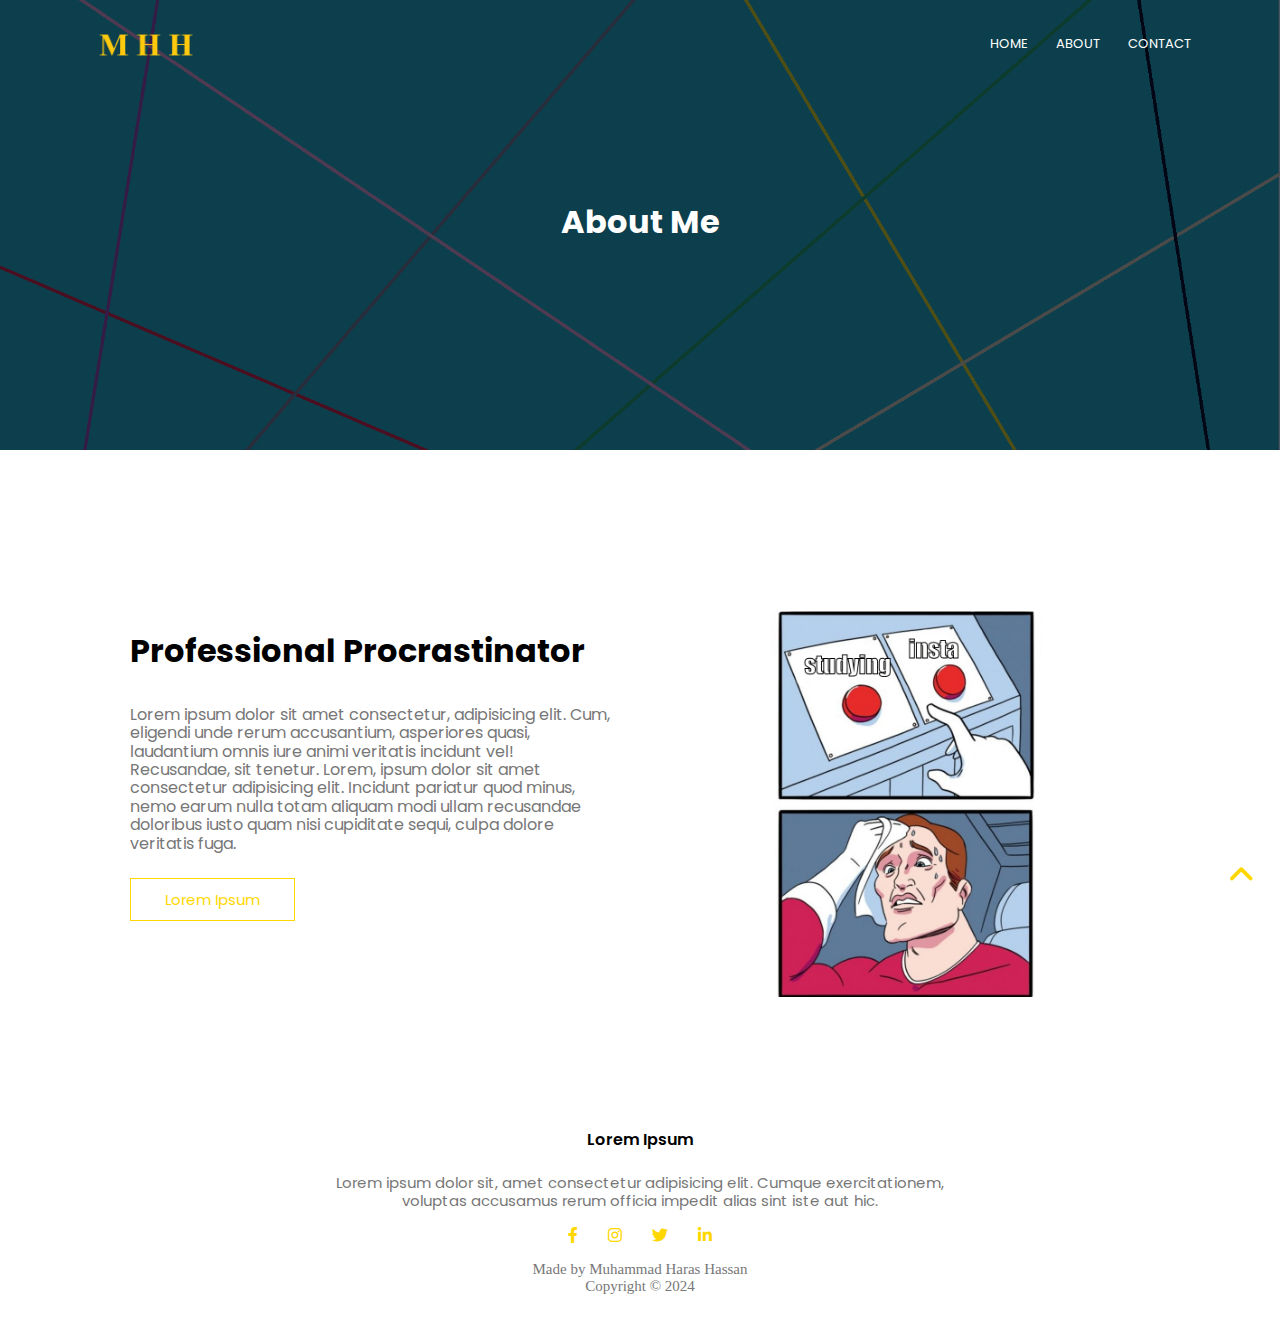
==== about.html @ fac4b9bb "Updated" ====
<!DOCTYPE html>
<html lang="en">

<head>
  <meta charset="UTF-8">
  <meta name="viewport" content="width=device-width, initial-scale=1.0">
  <link rel="stylesheet" href="css/normalize.css">
  <link rel="stylesheet" href="css/all.min.css">
  <link rel="stylesheet" href="css/main.css">
  <link rel="preconnect" href="https://fonts.googleapis.com">
  <link rel="preconnect" href="https://fonts.gstatic.com" crossorigin>
  <link href="https://fonts.googleapis.com/css2?family=Poppins:wght@400;500;600;700;800&display=swap" rel="stylesheet">
  <title>MHH</title>
</head>

<body>
  <!-- Start Header -->
  <section class="sub-header" id="home">
    <nav>
      <a href="#"><img src="imgs/logo.png" alt=""></a>
      <div class="nav-links" id="navlinks">
        <i class="fa fa-times" onclick="hideMenu()"></i>
        <ul>
          <li><a href="index.html">Home</a></li>
          <li><a href="about.html">About</a></li>
          <li><a href="contact.html">Contact</a></li>
        </ul>
      </div>
      <i class="fa fa-bars" onclick="showMenu()"></i>
    </nav>
    <h1>About Me</h1>
  </section>
  <!-- End Header -->
  <!-- S About Us Contant -->
  <section class="about-us">
    <div class="row">
      <div class="about-col">
        <h1>Professional Procrastinator</h1>
        <p>Lorem ipsum dolor sit amet consectetur, adipisicing elit. Cum, eligendi unde rerum accusantium, asperiores
          quasi, laudantium omnis iure animi veritatis incidunt vel! Recusandae, sit tenetur. Lorem, ipsum dolor sit
          amet consectetur adipisicing elit. Incidunt pariatur quod minus, nemo earum nulla totam aliquam modi ullam
          recusandae doloribus iusto quam nisi cupiditate sequi, culpa dolore veritatis fuga.</p>
        <a href="" class="btn-1 red-btn">Lorem Ipsum</a>
      </div>
      <div class="about-col">
        <img src="imgs/About.png" alt="">
      </div>
    </div>	



  </section>


  <!-- E About Us Contant -->


<footer>
    <h4>Lorem Ipsum</h4>
    <p>Lorem ipsum dolor sit, amet consectetur adipisicing elit. Cumque exercitationem, <br /> voluptas accusamus rerum officia
      impedit alias sint iste aut hic.</p>
      <div class="icons">
        <i class="fab fa-facebook-f"></i>
        <i class="fab fa-instagram"></i>
        <i class="fab fa-twitter"></i>
        <i class="fab fa-linkedin-in"></i>
      </div>
      <p>Made by Muhammad Haras Hassan<br>Copyright © 2024</p>
  </footer>
  <!-- End Footer -->
  <div class="up">
    <a href="#home">
      <i class="fas fa-angle-up"></i>
    </a>
  </div>

  <!-- Javascript -->
  <script>
    var navlinks = document.getElementById("navlinks");
    function showMenu() {
      navlinks.style.right = "0"
    }
    function hideMenu() {
      navlinks.style.right = "-200px"
    }
  </script>


</body>

</html>
---- css/main.css ----
* {
  box-sizing: border-box;
  margin: 0;
  padding: 0;
  -moz-box-sizing: border-box;
}
:root {
  --main-color: gold;
}
html {
  scroll-behavior: smooth;
}
::selection {
  background-color: var(--main-color);
  color: #fff;
}
body {
font-family: 'Poppins', sans-serif;
}
ul { 
  list-style: none;
}

.spechial-heading {
  width: 80%;
  margin: auto;
  text-align: center;
  padding-top: 100px;
}
.spechial-heading h1 {
  font-size: 36px;
  font-weight: 600;
}
.spechial-heading p {
  color: #777;
  font-size: 14px;
  font-weight: 300;
  line-height: 22px;
  padding: 10px;
}


/* Satrt Header */
.header {
  width: 100%;
  height: 100vh;
  background-image: url(../imgs/banner.png);
  background-position: center;
  background-size: cover;
  position: relative;
}
.header::before {
  content: "";
  position: absolute;
  left: 0;
  top: 0;
  width: 100%;
  height: 100%;
  background-color: rgb(0 0 0 / 60%);
}
nav {
  display: flex;
  padding: 2% 6%;
  align-items: center;
  justify-content: space-between;
  position: relative;
}
nav .fa {
  display: none;
}

nav img {
  width: 135px;
}
.nav-links {
  flex: 1;
  text-align: right;
}
.nav-links ul li {
  display: inline-block;
  padding: 8px 12px ;
  position: relative;
  text-transform: uppercase;
}
.nav-links ul li::after {
  content: "";
  width: 0;
  height: 2px;
  background: var(--main-color);
  display: block;
  margin: 3px auto;
  transition: 0.4s;
}
.nav-links ul li:hover::after {
width: 100%;
}
.nav-links ul li a {
  color: #fff; 
  text-decoration: none;
  font-size: 13px;
}
.text-box {
  position: relative;
  width: 90%;
  top: 37%;
  left: 50%;
  transform: translate(-50%, -50%);
  color: #fff;
  text-align: center;
}
.text-box h1 {
  font-size: 61px;
}
@media (max-width: 700px) {
  .text-box h1 {
    font-size: 25px;
  }
  .text-box p {
    font-size: 12px;
  }
  .nav-links ul {
    padding: 30px;
  }
  .nav-links ul li {
    display: block;
    margin-top: 6px;
    transition: 0.4s;
  }
  .nav-links ul li::after {
    content: "";
    width: 0;
    height: 2px;
    background: #fff;
    display: block;
    margin: 5px auto;
    transition: 0.4s;
  }
  .nav-links ul li:hover {
    font-weight: bold;
    transform: translate(-5px);
    width: 100%;
  }
  .nav-links {
    position: fixed;
    background: var(--main-color);
    width: 200px;
    height: 100vh;
    top: 0;
    right:-200px;
    text-align: left;
    z-index: 2;
    transition: 1s;
  }
  nav .fa {
    display: block;
    color: #fff;
    margin: 10px;
    font-size: 22px;
    cursor: pointer;
    transition: 0.4s;
  }
  nav .fa:hover {
    color: #000;
  }
}
.text-box p {
  margin: 10px 0 40px;
  font-size: 14px;
  color: rgb(238, 238, 238);
  line-height: 1.8;
}
.btn-1 {
  display: inline-block;
  text-decoration: none;
  color: #fff;
  border: 1px solid #fff;
  padding: 12px 34px;
  font-size: 15px;
  background: transparent;
  position: relative;
  cursor: pointer;
  transition: 0.5s;
}
.btn-1:hover {
  border: 1px solid var(--main-color);
  background: var(--main-color);
  transition: 0.5s;
}
/* End Header */
 /* Start Course  */
.row {
  margin-top: 5%;
  display: flex;
  justify-content: space-between;
}
.course-col {
  flex-basis: 31%;
  background-color: #fff3f3;
  border-radius: 10px;
  margin-bottom: 5%;
  padding: 50px 30px;
  transition: 0.4s;
}
.course-col h3 {
  text-align: center;
  font-weight: 600;
  margin: 10px 0;
}
.course-col:hover {
  box-shadow: 0 0 20px 0px;
}
@media (max-width: 700px) {
  .row {
    flex-direction: column;
  }
}
 /* End Course  */
 /* Start Campus  */
.capus-col {
  flex-basis: 48%;
	max-height: 300px;
  border-radius: 10px;
  margin-bottom: 30px;
  position: relative;
  overflow: hidden;
}
.capus-col img {
  width: 100%;
  display: block;
}
.capus-col .layer {
  height: 100%;
  width: 100%;
  position: absolute;
  top: 0;
  left: 0;
  transition: 0.4s;
}
.capus-col .layer:hover {
  background-color: rgb(255,255, 0,0.7);
}
.capus-col .layer h3 {
  width: 100%;
  font-weight: 500;
  color: #fff;
  font-size: 26px;
  left: 50%;
  bottom: 0;
  transform: translateX(-50%);
  position: absolute;
  opacity: 0;
  transition: 0.4s;
}
.capus-col .layer:hover h3 {
bottom: 49%;
opacity: 1;
}
 /* End Campus  */
 /* Start Facilities */
.facilities-col {
  flex-basis: 31%;
	max-width: 300px;
	height: 500px;
  border-radius: 10px;
  margin-bottom: 5%;
  text-align: left;
}
.facilities-col img {
  width: 100%;
  border-radius: 10px;
}
.facilities-col p {
  padding: 0;
}
.facilities-col h3 {
  margin-top: 16px;
  margin-bottom: 16px;
  text-align: left;
}
 /* End Facilities */
  /* Start Testmonials  */
.testmon-col {
  flex-basis: 48%;
  border-radius: 10px;
  text-align: left;
  margin-bottom: 5%;
  background-color: #fff3f3;
  padding: 25px;
  cursor: pointer;
  display: flex;
}
.testmon-col img {
  height: 40px; 
  margin-left: 5px;
  margin-right: 30px;
  border-radius: 50%;
}
.testmon-col p {
  padding: 0;
}
.testmon-col h3 {
  margin-top: 15px;
  text-align: left;
}
.testmon-col i {
  margin-top: 15px;
  color: var(--main-color);
}
@media (max-width: 700px) {
  .testmon-col img {
    margin-left: 0;
    margin-right: 15px;
  }
}

  /* End Testmonials  */
  /* Start Call to Action */
  .cta {
    margin: 100px auto;
    width: 80%;
    background-image: linear-gradient(rgba(0,0,0,0.7),rgba(0,0,0,0.7)),
    url(../imgs/banner.png);
    background-position: center;
    background-size: cover;
    border-radius: 10px;
    text-align: center;
    padding: 100px 0;
  }
  .cta h1 {
    text-transform: capitalize;
    color: #fff;
    margin-bottom: 40px;
    padding: 0;
  }
  .cta h1 span {
    color: var(--main-color);
  }

  @media (max-width: 700px) {
    .cta h1 {
      font-size: 24px;
    }
  }
  /* End Call to Action */
  /* Start Footer */
  footer {
    width: 100%;
    text-align: center;
    padding: 30px 0;
  }
  footer h4 {
    margin-top: 20px;
    margin-bottom: 25px;
    font-weight: 600;
  }
  footer p {
    color: #777;
    font-size: 15px;
  }
  .icons .fab {
    color: var(--main-color);
    margin: 0 13px;
    cursor: pointer;
    padding: 18px 0;
  }
i.fas {
    color: red;
  }
  footer p:last-child {
    font-family: cursive;
  }


  /* End Footer */
  .up {
    position: fixed;
    right: 0;
    bottom: 0;
    padding: 5px;
    margin-right: 30px;
    margin-bottom: 20px;
    width: 25px;
    height: 25px;
    text-align: center;
    transition: 0.4s;
    animation-name: up;
    animation-duration: 1s;
    animation-iteration-count: infinite;
    z-index: 2;
  }
  .up i {
    color: var(--main-color);
    font-size: 30px;
  }
  @keyframes up {
    0% {
      transform: translateY(5px);
    }
    50% {
      transform: translateY(-5px);
    }
    100% {
      transform: translatey(5px);
    }
  }

/* About us page */

  .sub-header {
    height: 50vh;
    width: 100%;
    background-image: linear-gradient(rgba(4,9,30,0.7),rgba(4,9,30,0.7)), 
    url("../imgs/banner.png");
    background-position: center;
    background-size: cover;
    text-align: center;
    color: #fff;
  }
  .sub-header h1 {
    margin-top: 110px;
  }

  .about-us {
    width: 80%;
    margin: auto;
    padding-top: 80px;
    padding-bottom: 50px;
  }
  .about-col {
    flex-basis: 48%;
    padding: 30px 2px;
  }
  .about-col img {
    width: 100%;
  }
  .about-col h1 {
    padding-top: 0;
  }
  .about-col p {
    padding: 15px 0 25px;
    color: #777;
  }
  .red-btn {
    border: 1px solid var(--main-color);
    background: transparent;
    color: var(--main-color);
  }
  .red-btn:hover {
    color: #fff;
  }

  /* blog page */

  .bolg-content {
    width: 80%;
    margin: auto;
    padding: 60px 0;
  }
  .bolg-left {
    flex-basis: 65%;
  }
  .bolg-left img {
    width: 100%;
  }
  .bolg-left h2 {
    color: #222;
    font-weight: 600;
    margin: 30px 0;
  }
  .bolg-left p {
    padding: 5px 0;
    color: #999;
    line-height: 1.4;
  }
  .bolg-right {
    flex-basis: 32%;
  }
  .bolg-right h3 {
    background: var(--main-color);
    color: #fff;
    padding: 7px 0;
    font-size: 16px;
    margin-bottom: 20px;
    text-align: center;
    font-weight: normal;
  }
  .bolg-right div {
    display: flex;
    align-items: center;
    justify-content: space-between;
    color: #555;
    padding: 8px;
  }
  .comment-box {
    border: 1px solid #ccc;
    margin: 50px 0;
    padding: 10px 20px;
  }
  .comment-box h3 {
    text-align: left;
  }
  .comment-form input,
  .comment-form textarea {
    width: 100%;
    padding: 15px;
    margin: 15px 0;
    border: none;
    outline: none;
    background: #f0f0f0;
    caret-color: var(--main-color);
  }
  .comment-form input:focus,
  .comment-form textarea:focus {
    border: 1px solid var(--main-color);
  }
  .comment-form button {
    margin: 10px 0;
  }

  @media (max-width: 700px) {
    .sub-header {
      font-size: 13px;
    }
  }

  /* Contact us page */

.location {
  width: 80%;
  margin: auto;
  padding: 80px 0;
}
.location iframe {
  width: 100%;
}
.contact-us {
  width: 80%;
  margin: auto;
}
.contact-col {
  flex-basis: 48%;
  margin-bottom: 30px;
}
.contact-col div {
  display: flex;
  align-items: center;
  margin-bottom: 40px;
}
.contact-col div i {
  font-size: 20px;
  color: var(--main-color);
  margin: 10px;
  margin-right: 21px;
  margin-top: -12px;
}
.contact-col h5 {
  font-weight: 500;
  font-size: 15px;
  color: rgb(36, 34, 34);
}

.contact-col p {
  margin-top: 11px;
  color: #777;
  font-size: 14px;
  margin-left: 3px;
}

.contact-col > form {
  margin-bottom: 70px;
  margin-top: -16px;
}
.contact-col input,
.contact-col textarea {
  width: 100%;
  padding: 15px;
  margin-bottom: 17px;
  outline: none;
  border: 1px solid #ccc;
  caret-color: var(--main-color);
}
.contact-col input:focus,
.contact-col textarea:focus {
  border: 1px solid var(--main-color);
}
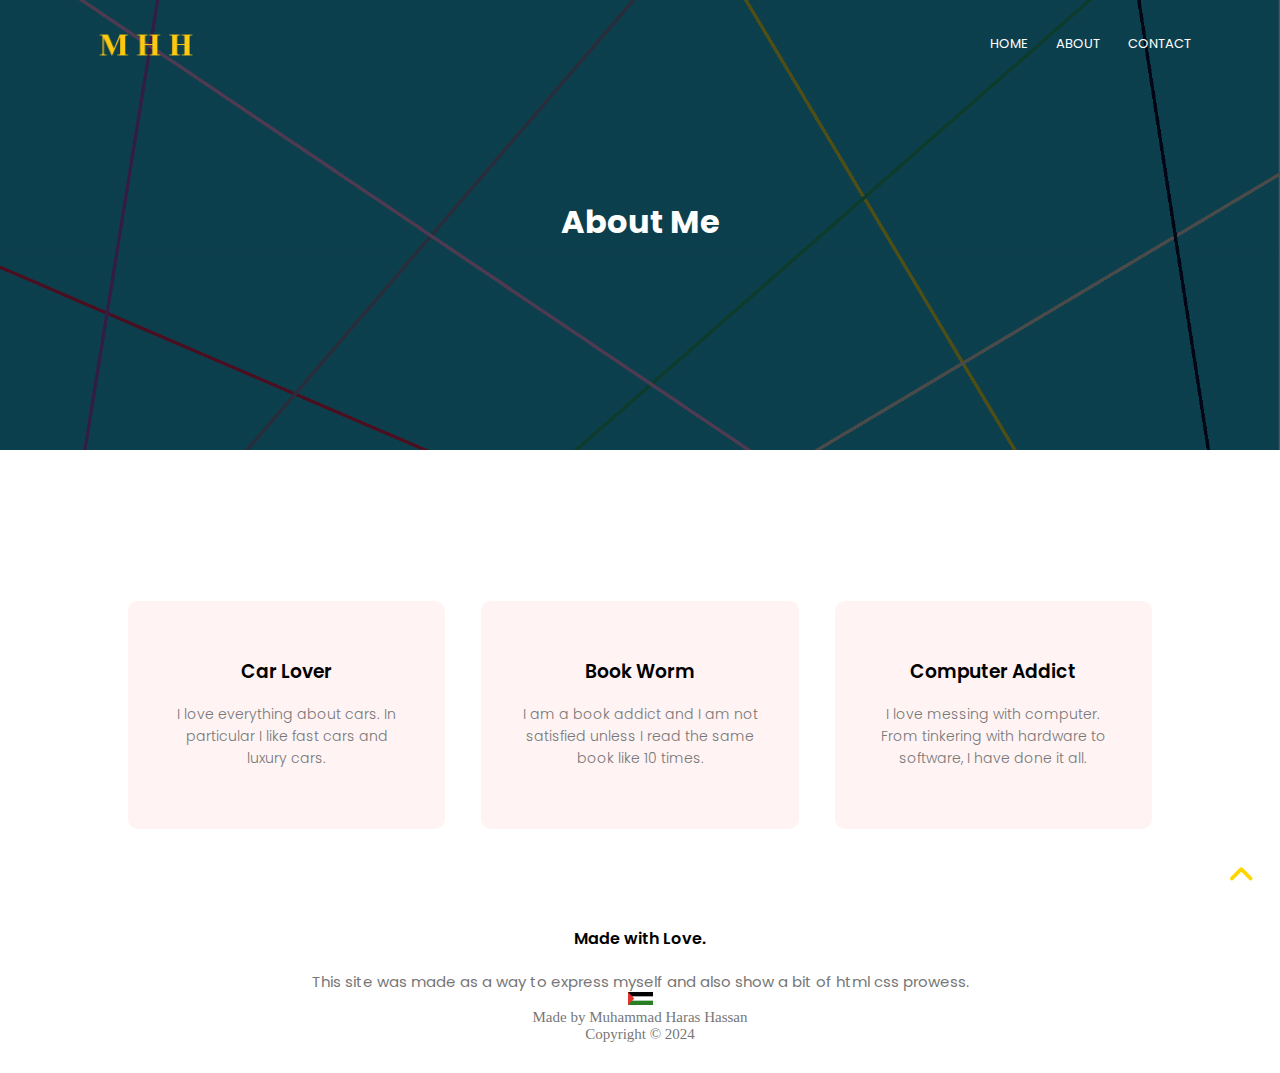
==== commit 303f3490: "updated for highseas" ====
--- a/about.html
+++ b/about.html
@@ -31,43 +31,32 @@
     <h1>About Me</h1>
   </section>
   <!-- End Header -->
-  <!-- S About Us Contant -->
-  <section class="about-us">
-    <div class="row">
-      <div class="about-col">
-        <h1>Professional Procrastinator</h1>
-        <p>Lorem ipsum dolor sit amet consectetur, adipisicing elit. Cum, eligendi unde rerum accusantium, asperiores
-          quasi, laudantium omnis iure animi veritatis incidunt vel! Recusandae, sit tenetur. Lorem, ipsum dolor sit
-          amet consectetur adipisicing elit. Incidunt pariatur quod minus, nemo earum nulla totam aliquam modi ullam
-          recusandae doloribus iusto quam nisi cupiditate sequi, culpa dolore veritatis fuga.</p>
-        <a href="" class="btn-1 red-btn">Lorem Ipsum</a>
-      </div>
-      <div class="about-col">
-        <img src="imgs/About.png" alt="">
-      </div>
-    </div>	
-
-
-
-  </section>
-
-
-  <!-- E About Us Contant -->
-
-
-<footer>
-    <h4>Lorem Ipsum</h4>
-    <p>Lorem ipsum dolor sit, amet consectetur adipisicing elit. Cumque exercitationem, <br /> voluptas accusamus rerum officia
-      impedit alias sint iste aut hic.</p>
-      <div class="icons">
-        <i class="fab fa-facebook-f"></i>
-        <i class="fab fa-instagram"></i>
-        <i class="fab fa-twitter"></i>
-        <i class="fab fa-linkedin-in"></i>
-      </div>
-      <p>Made by Muhammad Haras Hassan<br>Copyright © 2024</p>
-  </footer>
-  <!-- End Footer -->
+ <!-- Start About ME -->
+ <section class="spechial-heading">
+  <div class="row">
+    <div class="hobby-col">
+      <h3>Car Lover</h3>
+      <p>I love everything about cars. In particular I like fast cars and luxury cars.</p>
+    </div>
+    <div class="hobby-col">
+      <h3>Book Worm</h3>
+      <p>I am a book addict and I am not satisfied unless I read the same book like 10 times.</p>
+    </div>
+    <div class="hobby-col">
+      <h3>Computer Addict</h3>
+      <p>I love messing with computer. From tinkering with hardware to software, I have done it all.</p>
+    </div>
+  </div>
+</section>
+<!-- End About Me -->
+ <!-- Start Footer -->
+ <footer>
+  <h4>Made with Love.</h4>
+  <p>This site was made as a way to express myself and also show a bit of html css prowess.</p>
+      <img src="imgs/Flag-Palestinian-Authority-Palestine_(1)(1).jpg" alt="">
+  <p>Made by Muhammad Haras Hassan<br>Copyright © 2024</p>
+</footer>
+<!-- End Footer -->
   <div class="up">
     <a href="#home">
       <i class="fas fa-angle-up"></i>
--- a/css/main.css
+++ b/css/main.css
@@ -40,7 +40,7 @@
 }
 
 
-/* Satrt Header */
+/* Start Header */
 .header {
   width: 100%;
   height: 100vh;
@@ -187,13 +187,13 @@
   transition: 0.5s;
 }
 /* End Header */
- /* Start Course  */
+ /* Start Hobby  */
 .row {
   margin-top: 5%;
   display: flex;
   justify-content: space-between;
 }
-.course-col {
+.hobby-col {
   flex-basis: 31%;
   background-color: #fff3f3;
   border-radius: 10px;
@@ -201,12 +201,12 @@
   padding: 50px 30px;
   transition: 0.4s;
 }
-.course-col h3 {
+.hobby-col h3 {
   text-align: center;
   font-weight: 600;
   margin: 10px 0;
 }
-.course-col:hover {
+.hobby-col:hover {
   box-shadow: 0 0 20px 0px;
 }
 @media (max-width: 700px) {
@@ -214,9 +214,9 @@
     flex-direction: column;
   }
 }
- /* End Course  */
- /* Start Campus  */
-.capus-col {
+ /* End hobby  */
+ /* Start Projects  */
+.project-col {
   flex-basis: 48%;
 	max-height: 300px;
   border-radius: 10px;
@@ -224,11 +224,11 @@
   position: relative;
   overflow: hidden;
 }
-.capus-col img {
+.project-col img {
   width: 100%;
   display: block;
 }
-.capus-col .layer {
+.project-col .layer {
   height: 100%;
   width: 100%;
   position: absolute;
@@ -236,10 +236,10 @@
   left: 0;
   transition: 0.4s;
 }
-.capus-col .layer:hover {
+.project-col .layer:hover {
   background-color: rgb(255,255, 0,0.7);
 }
-.capus-col .layer h3 {
+.project-col .layer h3 {
   width: 100%;
   font-weight: 500;
   color: #fff;
@@ -251,13 +251,13 @@
   opacity: 0;
   transition: 0.4s;
 }
-.capus-col .layer:hover h3 {
+.project-col .layer:hover h3 {
 bottom: 49%;
 opacity: 1;
 }
- /* End Campus  */
- /* Start Facilities */
-.facilities-col {
+ /* End Projects  */
+ /* Start What I Love */
+.whatilove-col {
   flex-basis: 31%;
 	max-width: 300px;
 	height: 500px;
@@ -265,83 +265,20 @@
   margin-bottom: 5%;
   text-align: left;
 }
-.facilities-col img {
+.whatilove-col img {
   width: 100%;
   border-radius: 10px;
 }
-.facilities-col p {
+.whatilove-col p {
   padding: 0;
 }
-.facilities-col h3 {
+.whatilove-col h3 {
   margin-top: 16px;
   margin-bottom: 16px;
   text-align: left;
 }
- /* End Facilities */
-  /* Start Testmonials  */
-.testmon-col {
-  flex-basis: 48%;
-  border-radius: 10px;
-  text-align: left;
-  margin-bottom: 5%;
-  background-color: #fff3f3;
-  padding: 25px;
-  cursor: pointer;
-  display: flex;
-}
-.testmon-col img {
-  height: 40px; 
-  margin-left: 5px;
-  margin-right: 30px;
-  border-radius: 50%;
-}
-.testmon-col p {
-  padding: 0;
-}
-.testmon-col h3 {
-  margin-top: 15px;
-  text-align: left;
-}
-.testmon-col i {
-  margin-top: 15px;
-  color: var(--main-color);
-}
-@media (max-width: 700px) {
-  .testmon-col img {
-    margin-left: 0;
-    margin-right: 15px;
-  }
-}
-
-  /* End Testmonials  */
-  /* Start Call to Action */
-  .cta {
-    margin: 100px auto;
-    width: 80%;
-    background-image: linear-gradient(rgba(0,0,0,0.7),rgba(0,0,0,0.7)),
-    url(../imgs/banner.png);
-    background-position: center;
-    background-size: cover;
-    border-radius: 10px;
-    text-align: center;
-    padding: 100px 0;
-  }
-  .cta h1 {
-    text-transform: capitalize;
-    color: #fff;
-    margin-bottom: 40px;
-    padding: 0;
-  }
-  .cta h1 span {
-    color: var(--main-color);
-  }
-
-  @media (max-width: 700px) {
-    .cta h1 {
-      font-size: 24px;
-    }
-  }
-  /* End Call to Action */
+ /* End What I Love */
+
   /* Start Footer */
   footer {
     width: 100%;
